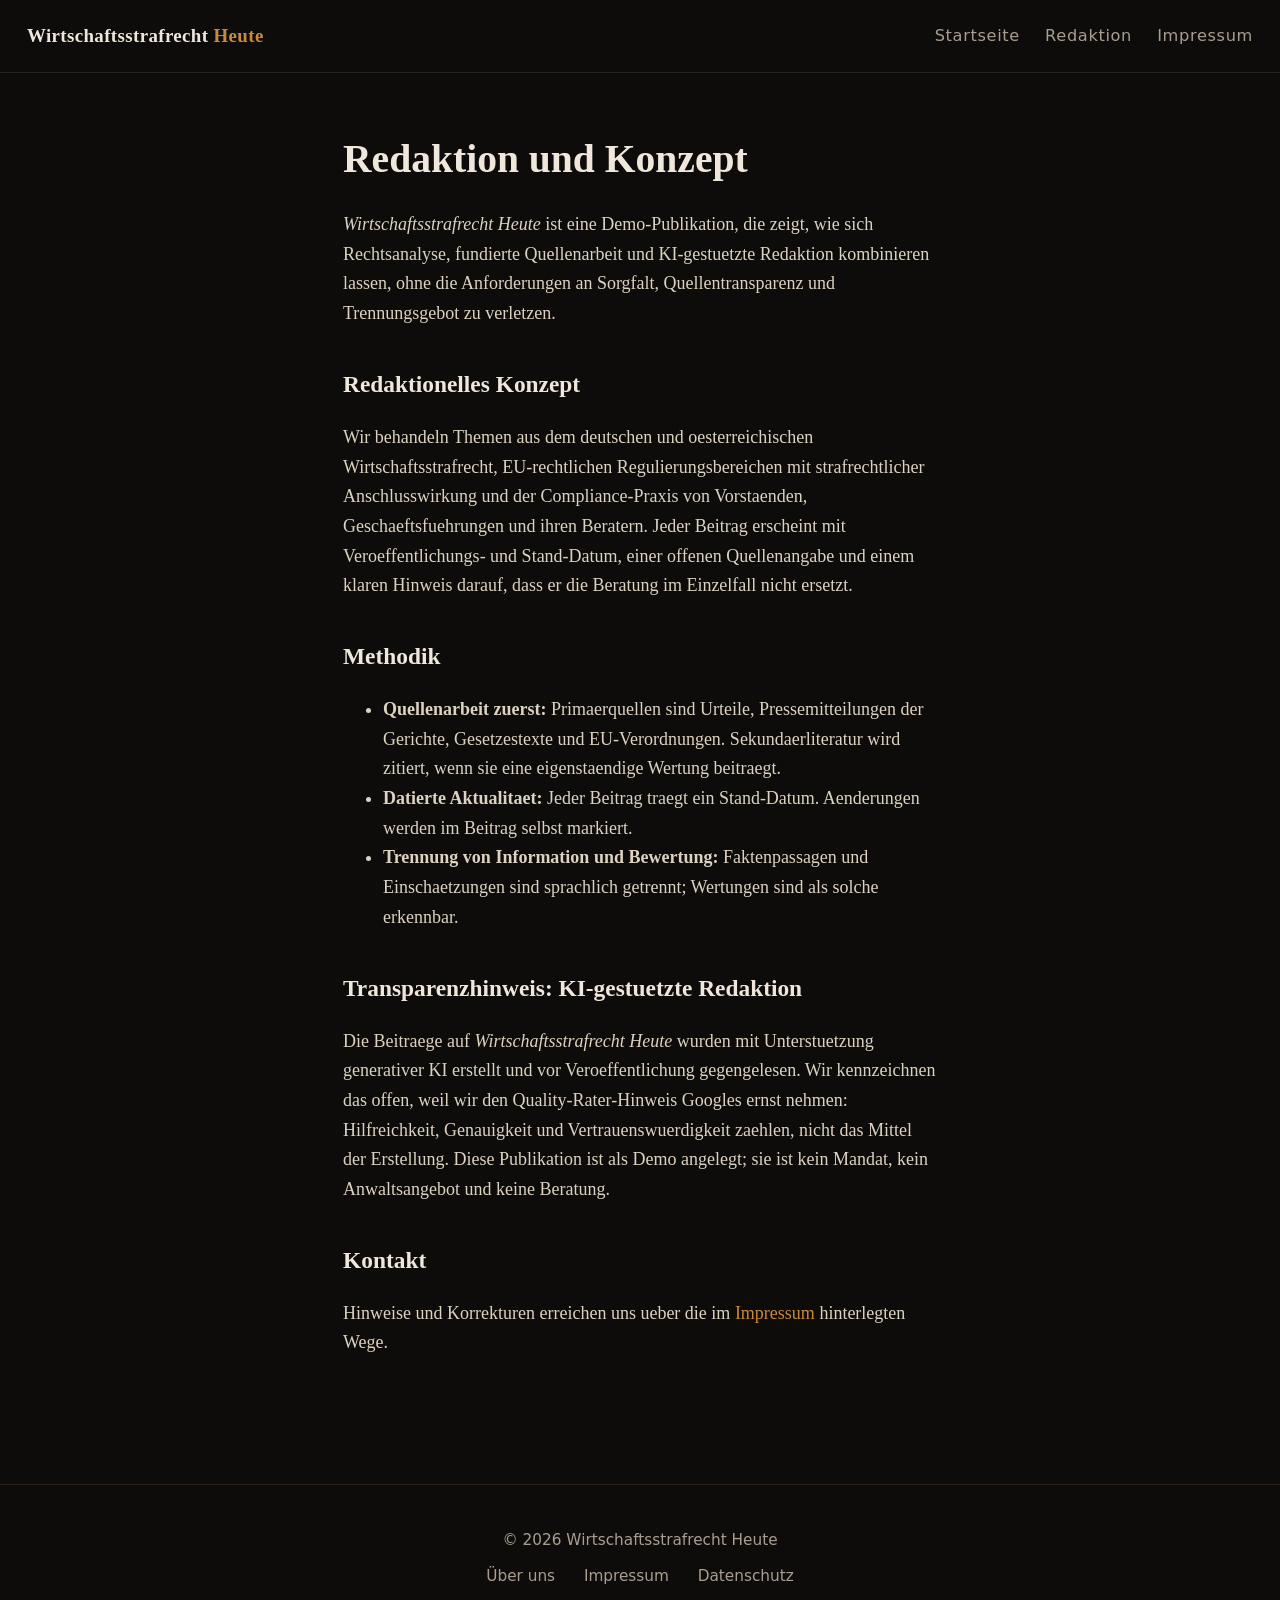
==== about.html @ bba03454 "Wirtschaftsstrafrecht Heute: launch with three articles" ====
<!doctype html>
<html lang="de">
<head>
<meta charset="utf-8">
<meta name="viewport" content="width=device-width,initial-scale=1">
<title>Redaktion &mdash; Wirtschaftsstrafrecht Heute</title>
<meta name="description" content="Ueber die Redaktion und das redaktionelle Konzept von Wirtschaftsstrafrecht Heute, eine Demo-Publikation zur Verbindung von Rechtsanalyse und KI-gestuetzter Redaktion.">
<meta name="robots" content="index,follow">
<link rel="canonical" href="https://nichtagentur.github.io/wirtschaftsstrafrecht-heute/about.html">
<link rel="stylesheet" href="/assets/style.css">
</head>
<body>
<header class="site">
  <a class="brand" href="/">Wirtschaftsstrafrecht <span>Heute</span></a>
  <nav><a href="/">Startseite</a><a href="/about.html">Redaktion</a><a href="/impressum.html">Impressum</a></nav>
</header>

<div class="page">
<h1>Redaktion und Konzept</h1>
<p><em>Wirtschaftsstrafrecht Heute</em> ist eine Demo-Publikation, die zeigt, wie sich Rechtsanalyse, fundierte Quellenarbeit und KI-gestuetzte Redaktion kombinieren lassen, ohne die Anforderungen an Sorgfalt, Quellentransparenz und Trennungsgebot zu verletzen.</p>

<h2>Redaktionelles Konzept</h2>
<p>Wir behandeln Themen aus dem deutschen und oesterreichischen Wirtschaftsstrafrecht, EU-rechtlichen Regulierungsbereichen mit strafrechtlicher Anschlusswirkung und der Compliance-Praxis von Vorstaenden, Geschaeftsfuehrungen und ihren Beratern. Jeder Beitrag erscheint mit Veroeffentlichungs- und Stand-Datum, einer offenen Quellenangabe und einem klaren Hinweis darauf, dass er die Beratung im Einzelfall nicht ersetzt.</p>

<h2>Methodik</h2>
<ul>
  <li><strong>Quellenarbeit zuerst:</strong> Primaerquellen sind Urteile, Pressemitteilungen der Gerichte, Gesetzestexte und EU-Verordnungen. Sekundaerliteratur wird zitiert, wenn sie eine eigenstaendige Wertung beitraegt.</li>
  <li><strong>Datierte Aktualitaet:</strong> Jeder Beitrag traegt ein Stand-Datum. Aenderungen werden im Beitrag selbst markiert.</li>
  <li><strong>Trennung von Information und Bewertung:</strong> Faktenpassagen und Einschaetzungen sind sprachlich getrennt; Wertungen sind als solche erkennbar.</li>
</ul>

<h2>Transparenzhinweis: KI-gestuetzte Redaktion</h2>
<p>Die Beitraege auf <em>Wirtschaftsstrafrecht Heute</em> wurden mit Unterstuetzung generativer KI erstellt und vor Veroeffentlichung gegengelesen. Wir kennzeichnen das offen, weil wir den Quality-Rater-Hinweis Googles ernst nehmen: Hilfreichkeit, Genauigkeit und Vertrauenswuerdigkeit zaehlen, nicht das Mittel der Erstellung. Diese Publikation ist als Demo angelegt; sie ist kein Mandat, kein Anwaltsangebot und keine Beratung.</p>

<h2>Kontakt</h2>
<p>Hinweise und Korrekturen erreichen uns ueber die im <a href="/impressum.html">Impressum</a> hinterlegten Wege.</p>
</div>

<footer class="site">
  <div>&copy; 2026 Wirtschaftsstrafrecht Heute</div>
  <div style="margin-top:.6rem"><a href="/about.html">&Uuml;ber uns</a><a href="/impressum.html">Impressum</a><a href="/datenschutz.html">Datenschutz</a></div>
</footer>
</body>
</html>
---- assets/style.css ----
:root{
  --bg:#0e0c0a;
  --bg-2:#15110d;
  --ink:#efe7dc;
  --ink-dim:#a89e90;
  --line:#2a221a;
  --accent:#c98a3b;
  --accent-2:#8b1d2c;
  --serif:"Source Serif 4","Source Serif Pro",Georgia,"Times New Roman",serif;
  --sans:"Inter","Helvetica Neue",system-ui,sans-serif;
  --max:72ch;
}
*{box-sizing:border-box}
html,body{margin:0;padding:0;background:var(--bg);color:var(--ink);font-family:var(--serif);font-size:18px;line-height:1.65;-webkit-font-smoothing:antialiased}
img{max-width:100%;height:auto;display:block}
a{color:var(--accent);text-decoration:none;border-bottom:1px solid transparent;transition:border .15s}
a:hover{border-bottom-color:var(--accent)}
header.site{border-bottom:1px solid var(--line);padding:1.1rem 1.5rem;display:flex;justify-content:space-between;align-items:center;font-family:var(--sans);font-size:.9rem;letter-spacing:.04em}
header.site .brand{font-family:var(--serif);font-size:1.05rem;letter-spacing:.02em;color:var(--ink);font-weight:600}
header.site .brand span{color:var(--accent)}
header.site nav a{color:var(--ink-dim);margin-left:1.4rem}
header.site nav a:hover{color:var(--ink)}
.hero{position:relative;height:62vh;min-height:380px;max-height:620px;overflow:hidden;border-bottom:1px solid var(--line)}
.hero img{width:100%;height:100%;object-fit:cover;opacity:.78}
.hero .overlay{position:absolute;inset:0;background:linear-gradient(180deg,rgba(14,12,10,.35) 0%,rgba(14,12,10,.85) 100%);display:flex;flex-direction:column;justify-content:flex-end;padding:2rem 1.5rem 2.4rem}
.hero .kicker{font-family:var(--sans);font-size:.78rem;letter-spacing:.18em;text-transform:uppercase;color:var(--accent);margin-bottom:.6rem}
.hero h1{font-size:clamp(2rem,4.6vw,3.6rem);line-height:1.08;margin:0 0 .6rem;max-width:24ch;font-weight:600;letter-spacing:-.01em}
.hero .lede{color:var(--ink-dim);max-width:62ch;font-size:1.05rem}
main{max-width:1180px;margin:0 auto;padding:0 1.5rem}
.intro{padding:3rem 0 1rem;max-width:var(--max);margin:0 auto}
.intro p{color:var(--ink-dim);font-size:1.1rem}
section.cards{padding:1.5rem 0 4rem;display:grid;grid-template-columns:repeat(auto-fit,minmax(300px,1fr));gap:1.6rem}
.card{background:var(--bg-2);border:1px solid var(--line);border-radius:4px;overflow:hidden;display:flex;flex-direction:column;transition:transform .25s,border-color .25s}
.card:hover{transform:translateY(-2px);border-color:var(--accent)}
.card .thumb{aspect-ratio:3/2;overflow:hidden}
.card .thumb img{width:100%;height:100%;object-fit:cover}
.card .body{padding:1.3rem 1.4rem 1.5rem;display:flex;flex-direction:column;gap:.7rem;flex:1}
.card .topic{font-family:var(--sans);font-size:.7rem;letter-spacing:.16em;text-transform:uppercase;color:var(--accent)}
.card h2{font-family:var(--serif);font-size:1.35rem;line-height:1.25;margin:0;font-weight:600}
.card h2 a{color:var(--ink);border:none}
.card .deck{color:var(--ink-dim);font-size:.95rem;flex:1}
.card .meta{font-family:var(--sans);font-size:.75rem;color:var(--ink-dim);letter-spacing:.04em;border-top:1px solid var(--line);padding-top:.7rem;margin-top:.4rem}
article.post{max-width:var(--max);margin:0 auto;padding:2.5rem 0 4rem}
article.post .topic{font-family:var(--sans);font-size:.78rem;letter-spacing:.18em;text-transform:uppercase;color:var(--accent)}
article.post h1{font-size:clamp(1.9rem,3.6vw,2.8rem);line-height:1.12;margin:.6rem 0 .9rem;font-weight:600;letter-spacing:-.01em}
article.post .deck{color:var(--ink-dim);font-size:1.2rem;line-height:1.5;margin:0 0 1.6rem;border-left:2px solid var(--accent);padding-left:1rem}
article.post .byline{font-family:var(--sans);font-size:.85rem;color:var(--ink-dim);border-top:1px solid var(--line);border-bottom:1px solid var(--line);padding:.8rem 0;margin:0 0 2rem;display:flex;justify-content:space-between;flex-wrap:wrap;gap:.6rem}
article.post h2{font-size:1.5rem;margin-top:2.2rem;margin-bottom:.6rem;font-weight:600;color:var(--ink)}
article.post h3{font-size:1.15rem;margin-top:1.6rem;color:var(--ink);font-weight:600}
article.post p,article.post li{color:#dcd2c2}
article.post blockquote{border-left:3px solid var(--accent);margin:1.5rem 0;padding:.4rem 0 .4rem 1.2rem;color:var(--ink-dim);font-style:italic}
article.post .callout{background:var(--bg-2);border:1px solid var(--line);border-left:3px solid var(--accent-2);padding:1.1rem 1.3rem;border-radius:3px;margin:1.6rem 0;font-size:.97rem}
article.post .callout strong{color:var(--ink)}
article.post .toc{background:var(--bg-2);border:1px solid var(--line);padding:1rem 1.3rem;border-radius:3px;margin:1.6rem 0;font-family:var(--sans);font-size:.92rem}
article.post .toc strong{display:block;letter-spacing:.1em;text-transform:uppercase;color:var(--accent);font-size:.72rem;margin-bottom:.4rem}
article.post .toc ol{margin:.2rem 0 0 1.1rem;padding:0;color:var(--ink-dim)}
article.post .toc a{color:var(--ink-dim)}
article.post .toc a:hover{color:var(--accent)}
article.post .sources{background:var(--bg-2);border:1px solid var(--line);padding:1.1rem 1.3rem;border-radius:3px;margin:2rem 0 1rem;font-size:.92rem}
article.post .sources h3{font-size:.78rem;letter-spacing:.18em;text-transform:uppercase;color:var(--accent);margin:0 0 .6rem}
article.post .sources ol{margin:0;padding-left:1.2rem;color:var(--ink-dim)}
article.post .author-card{display:grid;grid-template-columns:auto 1fr;gap:1rem;background:var(--bg-2);border:1px solid var(--line);padding:1.2rem;border-radius:3px;margin:2rem 0 0;align-items:start}
article.post .author-card .avatar{width:64px;height:64px;border-radius:50%;background:linear-gradient(135deg,var(--accent),var(--accent-2));display:flex;align-items:center;justify-content:center;color:#fff;font-family:var(--serif);font-weight:600;font-size:1.4rem}
article.post .author-card .meta{font-family:var(--sans);font-size:.85rem;color:var(--ink-dim)}
article.post .author-card .meta strong{color:var(--ink);display:block;font-size:1rem;margin-bottom:.2rem}
article.post .disclaimer{font-family:var(--sans);font-size:.82rem;color:var(--ink-dim);background:var(--bg-2);border:1px dashed var(--line);padding:1rem 1.2rem;border-radius:3px;margin-top:2rem;line-height:1.55}
footer.site{border-top:1px solid var(--line);padding:2.4rem 1.5rem 3rem;color:var(--ink-dim);font-family:var(--sans);font-size:.85rem;text-align:center;margin-top:3rem}
footer.site a{color:var(--ink-dim);margin:0 .8rem}
footer.site a:hover{color:var(--accent)}
.page{max-width:var(--max);margin:0 auto;padding:3rem 1.5rem}
.page h1{font-size:2.2rem;margin:0 0 1rem}
.page h2{font-size:1.3rem;margin-top:2rem}
.page p,.page li{color:#dcd2c2}
@media (max-width:640px){
  body{font-size:17px}
  header.site{flex-direction:column;gap:.6rem;align-items:flex-start}
  header.site nav a{margin-left:0;margin-right:1rem}
  .hero{height:50vh}
}
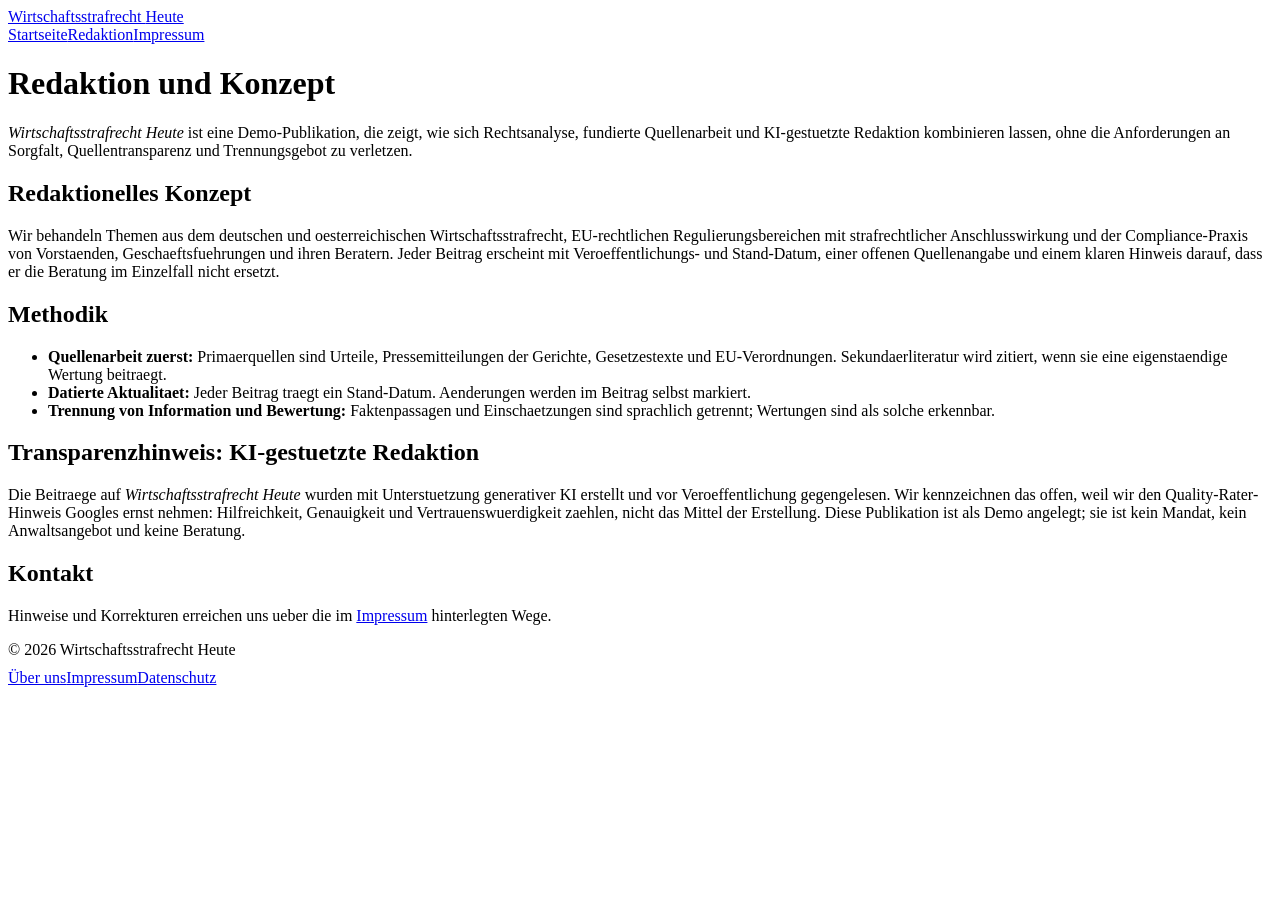
==== commit bb045450: "fix: prefix absolute paths for GitHub Pages project URL" ====
--- a/about.html
+++ b/about.html
@@ -7,12 +7,12 @@
 <meta name="description" content="Ueber die Redaktion und das redaktionelle Konzept von Wirtschaftsstrafrecht Heute, eine Demo-Publikation zur Verbindung von Rechtsanalyse und KI-gestuetzter Redaktion.">
 <meta name="robots" content="index,follow">
 <link rel="canonical" href="https://nichtagentur.github.io/wirtschaftsstrafrecht-heute/about.html">
-<link rel="stylesheet" href="/assets/style.css">
+<link rel="stylesheet" href="/wirtschaftsstrafrecht-heute/assets/style.css">
 </head>
 <body>
 <header class="site">
-  <a class="brand" href="/">Wirtschaftsstrafrecht <span>Heute</span></a>
-  <nav><a href="/">Startseite</a><a href="/about.html">Redaktion</a><a href="/impressum.html">Impressum</a></nav>
+  <a class="brand" href="/wirtschaftsstrafrecht-heute/">Wirtschaftsstrafrecht <span>Heute</span></a>
+  <nav><a href="/wirtschaftsstrafrecht-heute/">Startseite</a><a href="/wirtschaftsstrafrecht-heute/about.html">Redaktion</a><a href="/wirtschaftsstrafrecht-heute/impressum.html">Impressum</a></nav>
 </header>
 
 <div class="page">
@@ -33,12 +33,12 @@
 <p>Die Beitraege auf <em>Wirtschaftsstrafrecht Heute</em> wurden mit Unterstuetzung generativer KI erstellt und vor Veroeffentlichung gegengelesen. Wir kennzeichnen das offen, weil wir den Quality-Rater-Hinweis Googles ernst nehmen: Hilfreichkeit, Genauigkeit und Vertrauenswuerdigkeit zaehlen, nicht das Mittel der Erstellung. Diese Publikation ist als Demo angelegt; sie ist kein Mandat, kein Anwaltsangebot und keine Beratung.</p>
 
 <h2>Kontakt</h2>
-<p>Hinweise und Korrekturen erreichen uns ueber die im <a href="/impressum.html">Impressum</a> hinterlegten Wege.</p>
+<p>Hinweise und Korrekturen erreichen uns ueber die im <a href="/wirtschaftsstrafrecht-heute/impressum.html">Impressum</a> hinterlegten Wege.</p>
 </div>
 
 <footer class="site">
   <div>&copy; 2026 Wirtschaftsstrafrecht Heute</div>
-  <div style="margin-top:.6rem"><a href="/about.html">&Uuml;ber uns</a><a href="/impressum.html">Impressum</a><a href="/datenschutz.html">Datenschutz</a></div>
+  <div style="margin-top:.6rem"><a href="/wirtschaftsstrafrecht-heute/about.html">&Uuml;ber uns</a><a href="/wirtschaftsstrafrecht-heute/impressum.html">Impressum</a><a href="/wirtschaftsstrafrecht-heute/datenschutz.html">Datenschutz</a></div>
 </footer>
 </body>
 </html>
